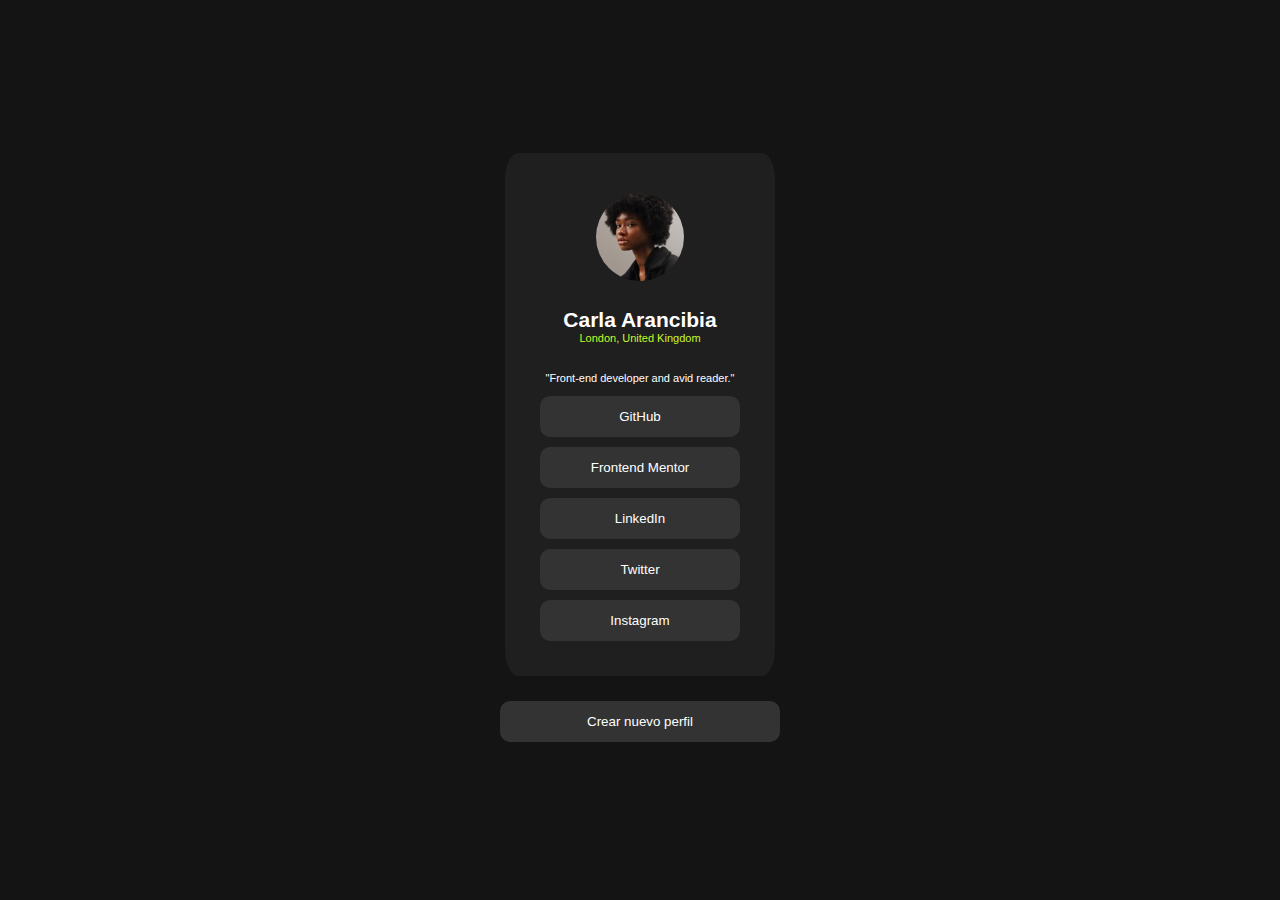
==== index.html @ 703fda11 "Perfil mejo" ====
<!DOCTYPE html>
<html lang="en">
  <head>
    <meta charset="UTF-8" />
    <meta name="viewport" content="width=device-width, initial-scale=1.0" />
    <!-- displays site properly based on user's device -->
    <link rel="stylesheet" href="style.css" />
    <link
      rel="stylesheet"
      href="./Css/Mesa1440.css"
      media="screen and (min-width: 1440px)"
    />
    <link
      rel="icon"
      type="image/png"
      sizes="32x32"
      href="./social-links-profile/assets/images/Anime.png"
    />

    <title>Frontend Mentor | Social links profile</title>
  </head>

  <body>
    <div class="container" id="contenedor">
      
      <div class="Perfil">

        <div class="Imagen">
          <img src="./social-links-profile/assets/images/avatar-jessica.jpeg" />
        </div>

        <div class="Names">
          <h2>Carla Arancibia</h2>
        </div>

        <div class="Lugar">
          <p>London, United Kingdom</p>
        </div>

        <div class="Xd">
          <p>"Front-end developer and avid reader."</p>
        </div>

        <div class="button-container">
          <button >GitHub</button>
          <button>Frontend Mentor</button>
          <button>LinkedIn</button>
          <button>Twitter</button>
          <button>Instagram</button>
        </div>
      </div>
      <button id="Crear">Crear nuevo perfil</button>
    </div>
  </body>
  <script src="./index.js"></script>
</html>
---- style.css ----
body{
  background-color:var(--OffBlack);
}

.container {
  position: absolute;
  top: 50%;
  left: 50%;
  transform: translate(-50%, -50%);
  display: grid; /* ERA flex Cambiado a  grid */
  gap: 20px; /* Espacio entre las tarjetas */
  justify-content: center;
}

.Perfil {
  width: 210px;
  height:fit-content;
  justify-content: center;
  padding: 30px;
  background-color:var(--DarkGrey);
  display: flex;
  flex-direction: column;
  align-items: center;
  border-radius: 5%;

  margin: 0 10px;
}

.Imagen {
  display: flex;
  padding: 10px;
}
.Imagen img{
  width: 50%;
  margin:auto;
  border-radius: 50%;
}
.profile-pic {
  width: 10%;
  height: 10%;
  object-fit: cover;
}
:root{
  --White: hsl(0, 0%, 100%);
  --Grey: hsl(0, 0%, 20%);
  --DarkGrey: hsl(0, 0%, 12%);
  --OffBlack: hsl(0, 0%, 8%);
  --Green: hsl(75, 94%, 57%);
}
.Names{
  height: 30px;
  font-size: 14px;
  font-family:"inter", sans-serif;
  color: var(--White);
}
.Lugar{
  height: 40px;
  font-size: 11px;
  font-family:"inter", sans-serif;
  color:var(--Green);
}
.Xd{
  height: 30px;
  font-size: 11px;
  font-family:"inter", sans-serif ;
  color: var(--White);
}
.button-container {
  width: 100%;
  display: flex;
  flex-direction: column;
}
button {
  padding: 13px;
  margin: 5px;
  background-color: var(--Grey);
  color: var(--White);
  border: none;
  border-radius: 10px;
}
button:hover {
  background-color: var(--Green);
  color: var(--Grey);
}
---- Css/Mesa1440.css ----
.container {
  position: absolute;
  top: 50%;
  left: 50%;
  transform: translate(-50%, -50%);
  display: flex;
  justify-content: center;
}
.Perfil {
  width: 350px;
  height:fit-content;
  justify-content: center;
  padding: 30px;
  background-color:var(--DarkGrey);
  display: flex;
  flex-direction: column;
  align-items: center;
  border-radius: 5%;

  margin: 0 10px;
}

.button-container {
  width: 100%;
  display: flex;
  flex-direction: column;
}
button {
  padding: 15px;
  margin: 8px;
  background-color: var(--Grey);
  color: var(--White);
  border: none;
  border-radius: 10px;
}
button:hover {
  background-color: var(--Green);
  color: var(--Grey);
}
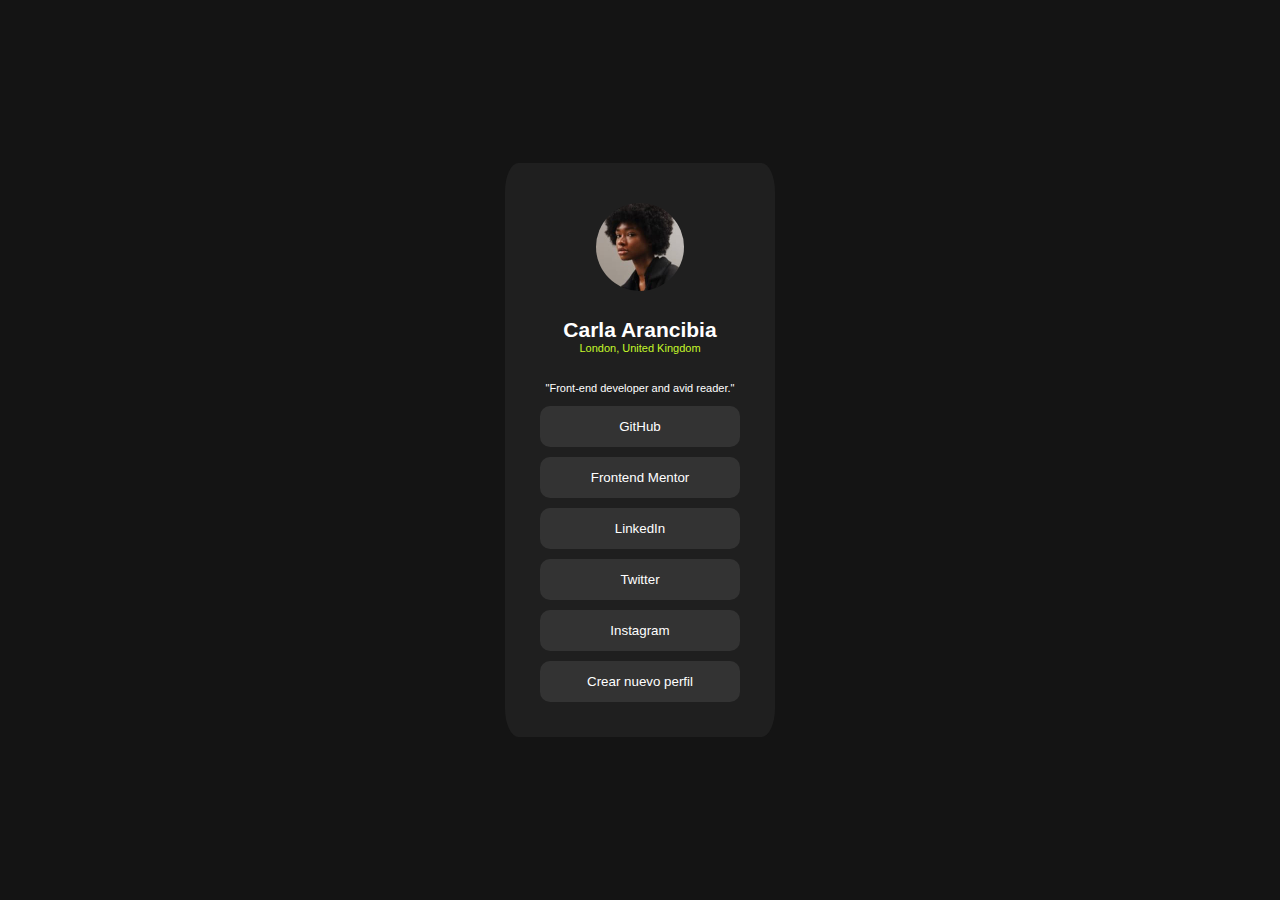
==== commit 0efea8b6: "Final" ====
--- a/index.html
+++ b/index.html
@@ -21,7 +21,7 @@
   </head>
 
   <body>
-    <div class="container" id="contenedor">
+    <div class="container">
       
       <div class="Perfil">
 
@@ -47,9 +47,9 @@
           <button>LinkedIn</button>
           <button>Twitter</button>
           <button>Instagram</button>
+          <button id="Crear">Crear nuevo perfil</button>
         </div>
       </div>
-      <button id="Crear">Crear nuevo perfil</button>
     </div>
   </body>
   <script src="./index.js"></script>
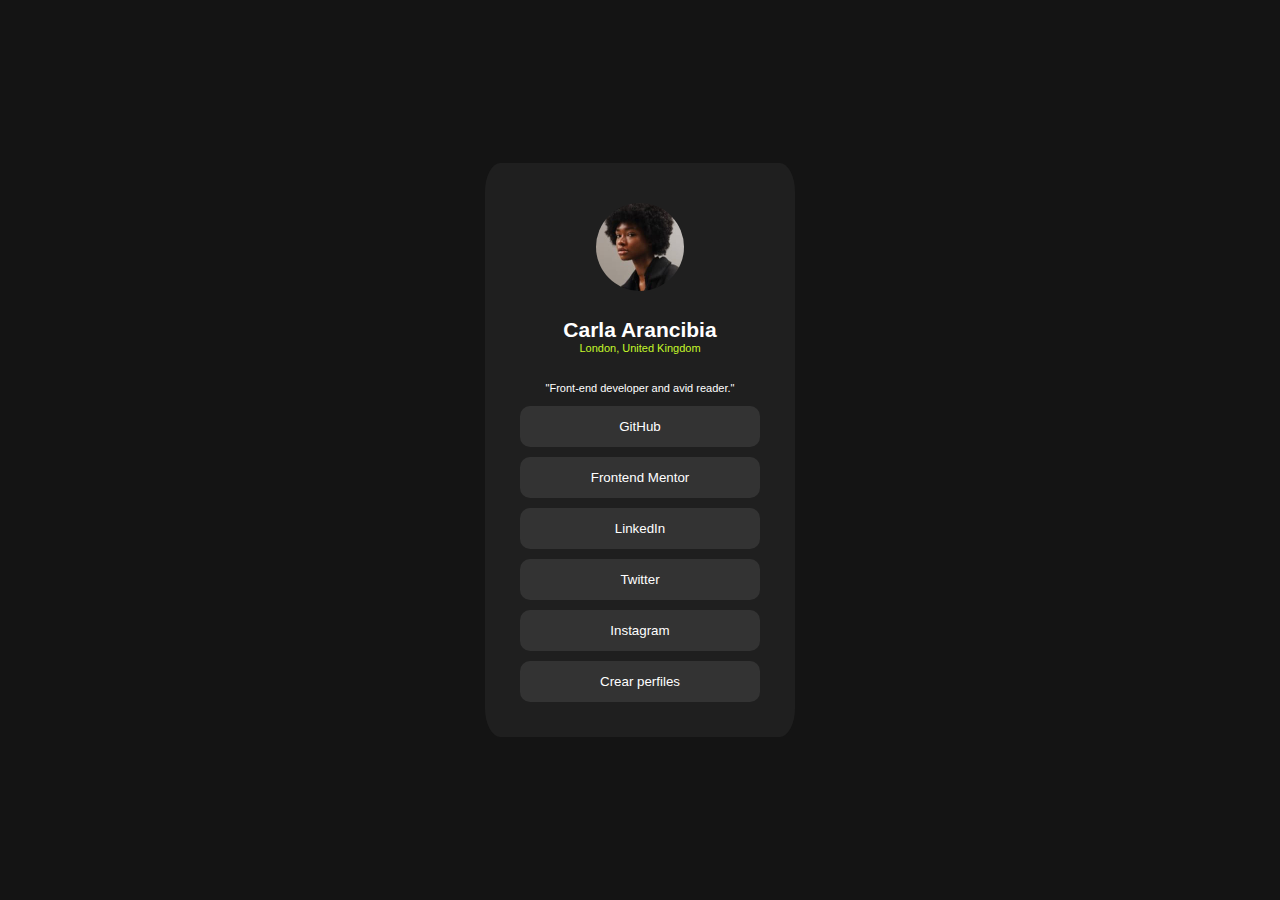
==== commit 43e55a12: "F" ====
--- a/index.html
+++ b/index.html
@@ -1,56 +1,53 @@
 <!DOCTYPE html>
 <html lang="en">
-  <head>
-    <meta charset="UTF-8" />
-    <meta name="viewport" content="width=device-width, initial-scale=1.0" />
-    <!-- displays site properly based on user's device -->
-    <link rel="stylesheet" href="style.css" />
-    <link
-      rel="stylesheet"
-      href="./Css/Mesa1440.css"
-      media="screen and (min-width: 1440px)"
-    />
-    <link
-      rel="icon"
-      type="image/png"
-      sizes="32x32"
-      href="./social-links-profile/assets/images/Anime.png"
-    />
 
-    <title>Frontend Mentor | Social links profile</title>
-  </head>
+<head>
+  <meta charset="UTF-8">
+  <meta name="viewport" content="width=device-width, initial-scale=1.0">
+  <!-- displays site properly based on user's device -->
+  <link rel="stylesheet" href="style.css">
+  <link rel="stylesheet" href="../Css/Mesa1440.css" media="screen and (min-width: 1440px)">
+  <link rel="icon" type="image/png" sizes="32x32" href="./social-links-profile/assets/images/Anime.png">
 
-  <body>
-    <div class="container">
-      
-      <div class="Perfil">
+  <title>Frontend Mentor | Social links profile</title>
+</head>
 
-        <div class="Imagen">
-          <img src="./social-links-profile/assets/images/avatar-jessica.jpeg" />
-        </div>
-
-        <div class="Names">
-          <h2>Carla Arancibia</h2>
-        </div>
-
-        <div class="Lugar">
-          <p>London, United Kingdom</p>
-        </div>
-
-        <div class="Xd">
-          <p>"Front-end developer and avid reader."</p>
-        </div>
-
-        <div class="button-container">
-          <button >GitHub</button>
-          <button>Frontend Mentor</button>
-          <button>LinkedIn</button>
-          <button>Twitter</button>
-          <button>Instagram</button>
-          <button id="Crear">Crear nuevo perfil</button>
-        </div>
+<body>
+  <div class="container">
+    <div class="Perfil">
+    <div class="Imagen">
+      <img src="./social-links-profile/assets/images/avatar-jessica.jpeg">
+    </div>
+    <div class="Name">
+      <h2 >Carla Arancibia </h2>
+    </div>
+    <div class="Lugar">
+      <p >London, United Kingdom</p>
+    </div>
+    <div class="Xd">
+      <p > "Front-end developer and avid reader."</p>
+    </div>
+      <div class="button-container">
+        <button>
+          GitHub
+        </button>
+        <button>
+          Frontend Mentor
+        </button>
+        <button>
+          LinkedIn
+        </button>
+        <button>
+          Twitter
+        </button>
+        <button>
+          Instagram
+        </button>
+        <button id="Crear">
+          Crear perfiles
+        </button>
       </div>
     </div>
-  </body>
-  <script src="./index.js"></script>
+  </div>
+</body>
 </html>--- a/style.css
+++ b/style.css
@@ -1,19 +1,16 @@
 body{
   background-color:var(--OffBlack);
 }
-
 .container {
   position: absolute;
   top: 50%;
   left: 50%;
   transform: translate(-50%, -50%);
-  display: grid; /* ERA flex Cambiado a  grid */
-  gap: 20px; /* Espacio entre las tarjetas */
+  display: flex;
   justify-content: center;
 }
-
 .Perfil {
-  width: 210px;
+  width: 250px;
   height:fit-content;
   justify-content: center;
   padding: 30px;
@@ -22,10 +19,7 @@
   flex-direction: column;
   align-items: center;
   border-radius: 5%;
-
-  margin: 0 10px;
 }
-
 .Imagen {
   display: flex;
   padding: 10px;
@@ -38,7 +32,7 @@
 .profile-pic {
   width: 10%;
   height: 10%;
-  object-fit: cover;
+  object-fit: cover; 
 }
 :root{
   --White: hsl(0, 0%, 100%);
@@ -47,7 +41,7 @@
   --OffBlack: hsl(0, 0%, 8%);
   --Green: hsl(75, 94%, 57%);
 }
-.Names{
+.Name{
   height: 30px;
   font-size: 14px;
   font-family:"inter", sans-serif;
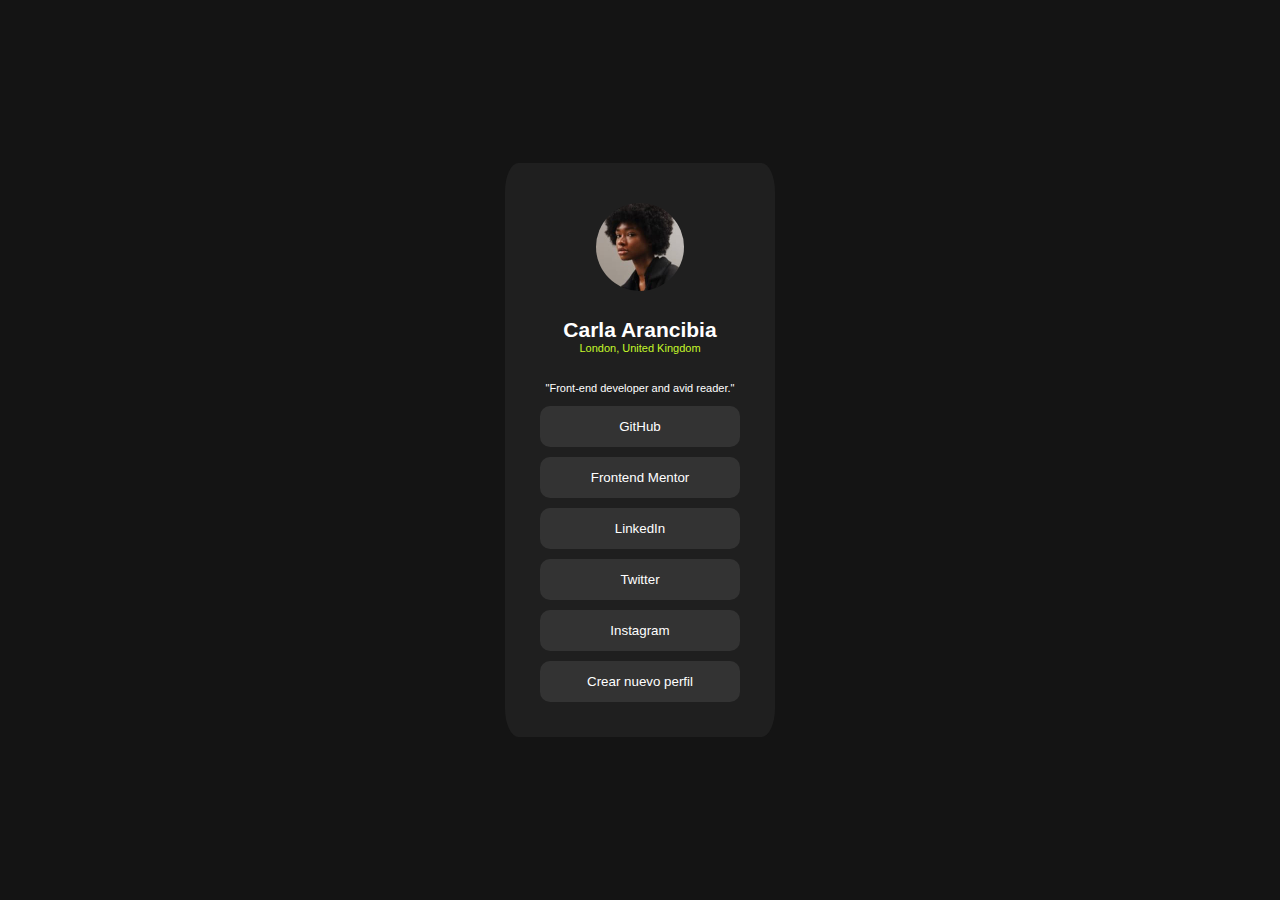
==== commit 10595f2f: "Ultimatu" ====
--- a/index.html
+++ b/index.html
@@ -1,53 +1,56 @@
 <!DOCTYPE html>
 <html lang="en">
+  <head>
+    <meta charset="UTF-8" />
+    <meta name="viewport" content="width=device-width, initial-scale=1.0" />
+    <!-- displays site properly based on user's device -->
+    <link rel="stylesheet" href="style.css" />
+    <link
+      rel="stylesheet"
+      href="./Css/Mesa1440.css"
+      media="screen and (min-width: 1440px)"
+    />
+    <link
+      rel="icon"
+      type="image/png"
+      sizes="32x32"
+      href="./social-links-profile/assets/images/Anime.png"
+    />
 
-<head>
-  <meta charset="UTF-8">
-  <meta name="viewport" content="width=device-width, initial-scale=1.0">
-  <!-- displays site properly based on user's device -->
-  <link rel="stylesheet" href="style.css">
-  <link rel="stylesheet" href="../Css/Mesa1440.css" media="screen and (min-width: 1440px)">
-  <link rel="icon" type="image/png" sizes="32x32" href="./social-links-profile/assets/images/Anime.png">
+    <title>Frontend Mentor | Social links profile</title>
+  </head>
 
-  <title>Frontend Mentor | Social links profile</title>
-</head>
+  <body>
+    <div class="container">
+      
+      <div class="Perfil">
 
-<body>
-  <div class="container">
-    <div class="Perfil">
-    <div class="Imagen">
-      <img src="./social-links-profile/assets/images/avatar-jessica.jpeg">
-    </div>
-    <div class="Name">
-      <h2 >Carla Arancibia </h2>
-    </div>
-    <div class="Lugar">
-      <p >London, United Kingdom</p>
-    </div>
-    <div class="Xd">
-      <p > "Front-end developer and avid reader."</p>
-    </div>
-      <div class="button-container">
-        <button>
-          GitHub
-        </button>
-        <button>
-          Frontend Mentor
-        </button>
-        <button>
-          LinkedIn
-        </button>
-        <button>
-          Twitter
-        </button>
-        <button>
-          Instagram
-        </button>
-        <button id="Crear">
-          Crear perfiles
-        </button>
+        <div class="Imagen">
+          <img src="./social-links-profile/assets/images/avatar-jessica.jpeg" />
+        </div>
+
+        <div class="Names">
+          <h2>Carla Arancibia</h2>
+        </div>
+
+        <div class="Lugar">
+          <p>London, United Kingdom</p>
+        </div>
+
+        <div class="Xd">
+          <p>"Front-end developer and avid reader."</p>
+        </div>
+
+        <div class="button-container">
+          <button >GitHub</button>
+          <button>Frontend Mentor</button>
+          <button>LinkedIn</button>
+          <button>Twitter</button>
+          <button>Instagram</button>
+          <button id="Crear">Crear nuevo perfil</button>
+        </div>
       </div>
     </div>
-  </div>
-</body>
+  </body>
+  <script src="./index.js"></script>
 </html>--- a/style.css
+++ b/style.css
@@ -1,16 +1,19 @@
 body{
   background-color:var(--OffBlack);
 }
+
 .container {
   position: absolute;
   top: 50%;
   left: 50%;
   transform: translate(-50%, -50%);
-  display: flex;
+  display: grid; /* ERA flex Cambiado a  grid */
+  gap: 20px; /* Espacio entre las tarjetas */
   justify-content: center;
 }
+
 .Perfil {
-  width: 250px;
+  width: 210px;
   height:fit-content;
   justify-content: center;
   padding: 30px;
@@ -19,7 +22,10 @@
   flex-direction: column;
   align-items: center;
   border-radius: 5%;
+
+  margin: 0 10px;
 }
+
 .Imagen {
   display: flex;
   padding: 10px;
@@ -32,7 +38,7 @@
 .profile-pic {
   width: 10%;
   height: 10%;
-  object-fit: cover; 
+  object-fit: cover;
 }
 :root{
   --White: hsl(0, 0%, 100%);
@@ -41,7 +47,7 @@
   --OffBlack: hsl(0, 0%, 8%);
   --Green: hsl(75, 94%, 57%);
 }
-.Name{
+.Names{
   height: 30px;
   font-size: 14px;
   font-family:"inter", sans-serif;
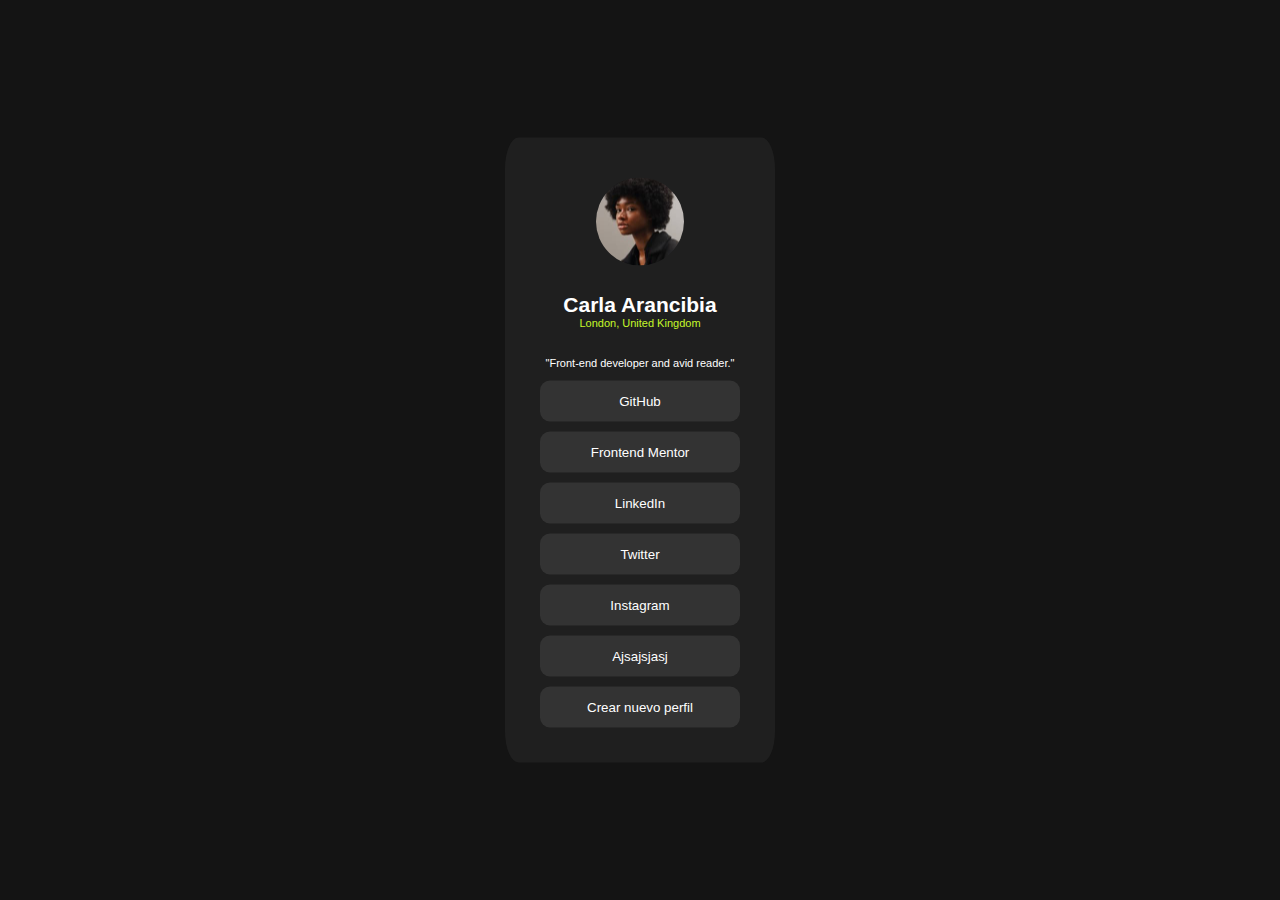
==== commit 7dbaa591: "Anderes Practica" ====
--- a/index.html
+++ b/index.html
@@ -47,6 +47,7 @@
           <button>LinkedIn</button>
           <button>Twitter</button>
           <button>Instagram</button>
+          <button>Ajsajsjasj</button>
           <button id="Crear">Crear nuevo perfil</button>
         </div>
       </div>
